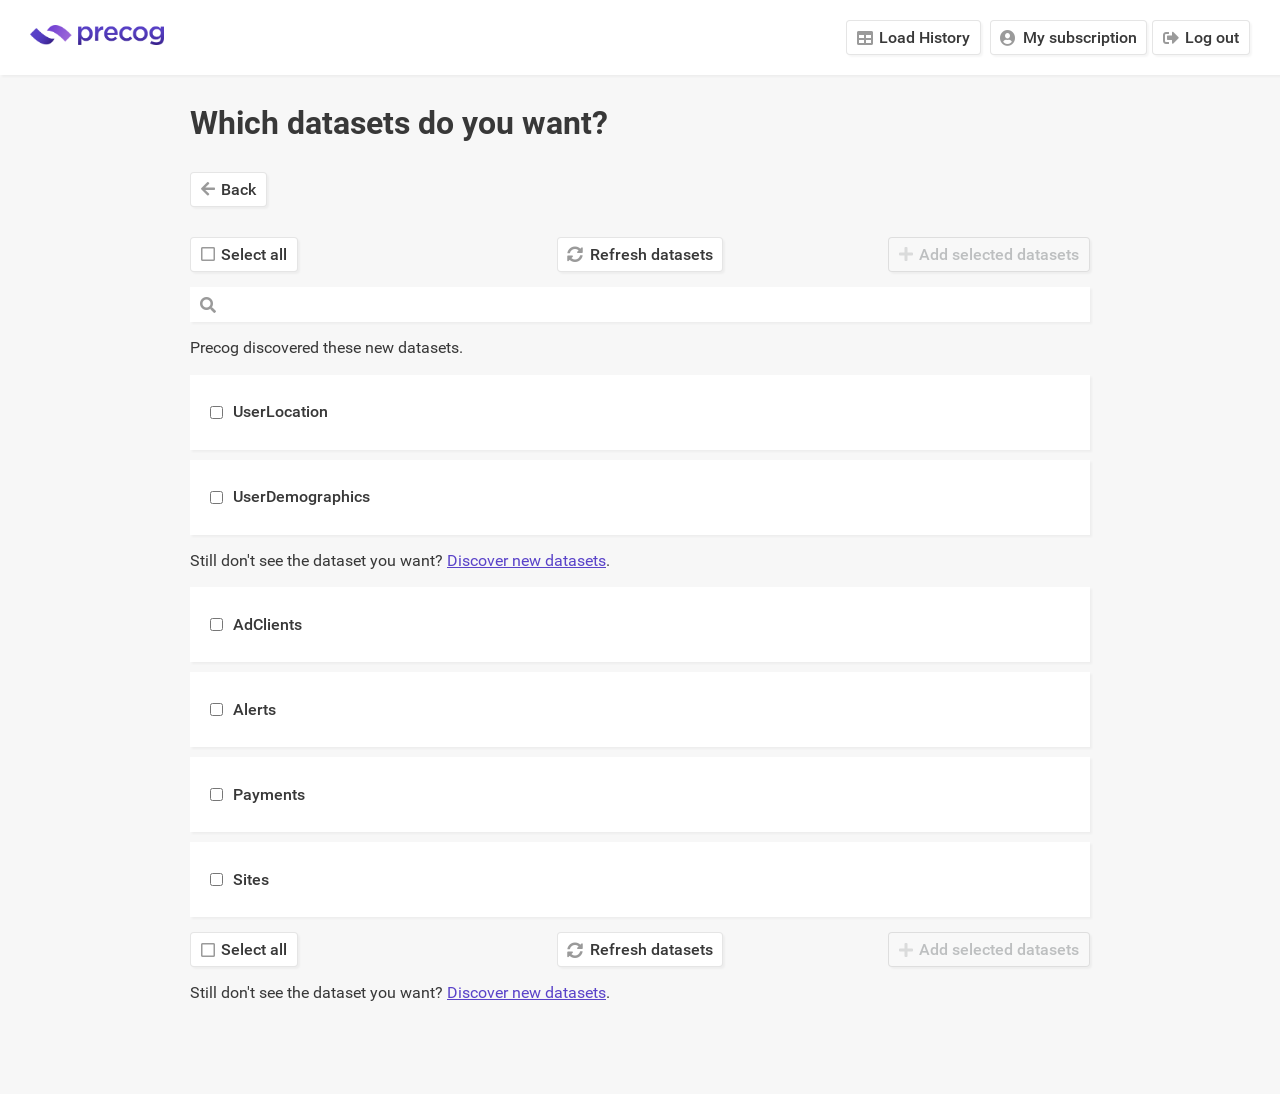
==== after-refresh-new-datasets.html @ da0a00f9 "Remove product information from steps. Add new dataset discovery after refresh in ui" ====
<!DOCTYPE html>
<html lang="en">
  <head>
    <meta charset="UTF-8" />
    <meta name="viewport" content="width=device-width, initial-scale=1.0" />
    <title>New Dataset Mock-Up</title>
    <link rel="stylesheet" type="text.css" href="./scss/_normalize.css" />
    <link rel="stylesheet" href="./scss/main.css" />
    <link rel="stylesheet" href="./scss/fonts.css" />
    <link rel="stylesheet" href="./scss/fontawesome-all.css" />
    <link rel="stylesheet" href="./scss/google.css" />
  </head>
  <body>
    <div class="Header">
      <div class="Logo">
        <img class="Logo-img" src="img/precog-logo.png" />
      </div>
      <div class="ButtonGroup">
        <a class="Button button" href="load-history-full.html"
          ><i class="Icon fas fa-table"></i>Load History</a
        >
        <button class="Button">
          <i class="Icon fas fa-user-circle"></i>My subscription</button
        ><button class="Button">
          <i class="Icon fas fa-sign-out-alt"></i>Log out
        </button>
      </div>
    </div>
    <div class="Page">
      <div class="PipelineAddDatasetsPage">
        <div class="DatasetSelection">
          <div class="Container">
            <h1>Which datasets do you want?</h1>
            <div class="Group">
              <a class="Button button" type="button" href="">
                <i class="Icon fas fa-arrow-left"></i>Back
              </a>
              <div class="ButtonGroup">
                <!-- <a class="Button button" type="button" href="new-dataset.html">
                  <i class="Icon fas fa-plus"></i>Request new datasets
                </a> -->
              </div>
            </div>
          </div>
          <div class="DatasetSelection">
            <div class="Container">
              <div class="DatasetSelection-buttons">
                <div class="DatasetSelection-button">
                  <button class="Button" type="button">
                    <i class="Icon far fa-square"></i>Select all
                  </button>
                </div>
                <div class="DatasetSelection-button">
                  <button class="Button" type="button">
                    <i class="Icon fas fa-sync-alt"></i>Refresh datasets
                  </button>
                </div>
                <div class="DatasetSelection-button">
                  <button class="Button" type="button" disabled="">
                    <i class="Icon fas fa-plus"></i>Add selected datasets
                  </button>
                </div>
              </div>

              <form class="SearchFilter">
                <i
                  class="Icon fas fa-search SearchFilter-icon"
                  style="padding-top: 1rem"
                ></i
                ><input class="Input SearchFilter-input" />
              </form>

              <!-- <p>
                Precog discovered <strong>{2}</strong> new datasets. Still don't see the dataset you want?
                <a class="" href="refresh.html">Discover new datasets</a>.
              </p> -->

              <p>
                Precog discovered these new datasets. 
              </p>

              <div class="BoxList">
                <label class="Box"
                  ><div class="Box-group">
                    <input class="Box-checkbox" type="checkbox" /><span
                      class="Box-title"
                      >UserLocation</span
                    >
                  </div></label
                ><label class="Box"
                  ><div class="Box-group">
                    <input class="Box-checkbox" type="checkbox" /><span
                      class="Box-title"
                      >UserDemographics</span
                    >
                  </div></label
                >
              </div>
              <p>
                Still don't see the dataset you want?
                <a class="" href="use-case-1.html"">Discover new datasets</a>.
              </p>

              <div class="BoxList">
                <label class="Box"
                  ><div class="Box-group">
                    <input class="Box-checkbox" type="checkbox" /><span
                      class="Box-title"
                      >AdClients</span
                    >
                  </div></label
                ><label class="Box"
                  ><div class="Box-group">
                    <input class="Box-checkbox" type="checkbox" /><span
                      class="Box-title"
                      >Alerts</span
                    >
                  </div></label
                ><label class="Box"
                  ><div class="Box-group">
                    <input class="Box-checkbox" type="checkbox" /><span
                      class="Box-title"
                      >Payments</span
                    >
                  </div></label
                ><label class="Box"
                  ><div class="Box-group">
                    <input class="Box-checkbox" type="checkbox" /><span
                      class="Box-title"
                      >Sites</span
                    >
                  </div></label
                >
              </div>
              <div class="DatasetSelection-buttons">
                <div class="DatasetSelection-button">
                  <button class="Button" type="button">
                    <i class="Icon far fa-square"></i>Select all
                  </button>
                </div>
                <div class="DatasetSelection-button">
                  <button class="Button" type="button">
                    <i class="Icon fas fa-sync-alt"></i>Refresh datasets
                  </button>
                </div>
                <div class="DatasetSelection-button">
                  <button class="Button" type="button" disabled="">
                    <i class="Icon fas fa-plus"></i>Add selected datasets
                  </button>
                </div>
              </div>
              <p>
                Still don't see the dataset you want?
                <a class="" href="use-case-1.html">Discover new datasets</a>.
              </p>
              </p>
            </div>
          </div>
        </div>
      </div>
    </div>
  </body>
</html>
---- scss/fonts.css ----
@font-face {
  font-family: "Roboto";
  font-style: normal;
  font-weight: 100;
  src: local("Roboto Thin"), local("Roboto-Thin"), url("fonts/Roboto-Thin.woff2") format("woff2");
}
@font-face {
  font-family: "Roboto";
  font-style: italic;
  font-weight: 100;
  src: local("Roboto ThinItalic"), local("Roboto-ThinItalic"), url("fonts/Roboto-ThinItalic.woff2") format("woff2");
}
@font-face {
  font-family: "Roboto";
  font-style: normal;
  font-weight: 300;
  src: local("Roboto Light"), local("Roboto-Light"), url("fonts/Roboto-Light.woff2") format("woff2");
}
@font-face {
  font-family: "Roboto";
  font-style: italic;
  font-weight: 300;
  src: local("Roboto LightItalic"), local("Roboto-LightItalic"), url("fonts/Roboto-LightItalic.woff2") format("woff2");
}
@font-face {
  font-family: "Roboto";
  font-style: normal;
  font-weight: 400;
  src: local("Roboto Regular"), local("Roboto-Regular"), url("fonts/Roboto-Regular.woff2") format("woff2");
}
@font-face {
  font-family: "Roboto";
  font-style: italic;
  font-weight: 400;
  src: local("Roboto Regular Italic"), local("Roboto-RegularItalic"), url("fonts/Roboto-RegularItalic.woff2") format("woff2");
}
@font-face {
  font-family: "Roboto";
  font-style: normal;
  font-weight: 500;
  src: local("Roboto Medium"), local("Roboto-Medium"), url("fonts/Roboto-Medium.woff2") format("woff2");
}
@font-face {
  font-family: "Roboto";
  font-style: italic;
  font-weight: 500;
  src: local("Roboto Medium Italic"), local("Roboto-MediumItalic"), url("fonts/Roboto-MediumItalic.woff2") format("woff2");
}
@font-face {
  font-family: "Roboto";
  font-style: normal;
  font-weight: 700;
  src: local("Roboto Bold"), local("Roboto-Bold"), url("fonts/Roboto-Bold.woff2") format("woff2");
}
@font-face {
  font-family: "Roboto";
  font-style: italic;
  font-weight: 700;
  src: local("Roboto Bold Italic"), local("Roboto-BoldItalic"), url("fonts/Roboto-BoldItalic.woff2") format("woff2");
}
@font-face {
  font-family: "Roboto";
  font-style: normal;
  font-weight: 900;
  src: local("Roboto Black"), local("Roboto-Black"), url("fonts/Roboto-Black.woff2") format("woff2");
}
@font-face {
  font-family: "Roboto";
  font-style: italic;
  font-weight: 900;
  src: local("Roboto Black Italic"), local("Roboto-BlackItalic"), url("fonts/Roboto-BlackItalic.woff2") format("woff2");
}

/*# sourceMappingURL=_fonts.css.map */
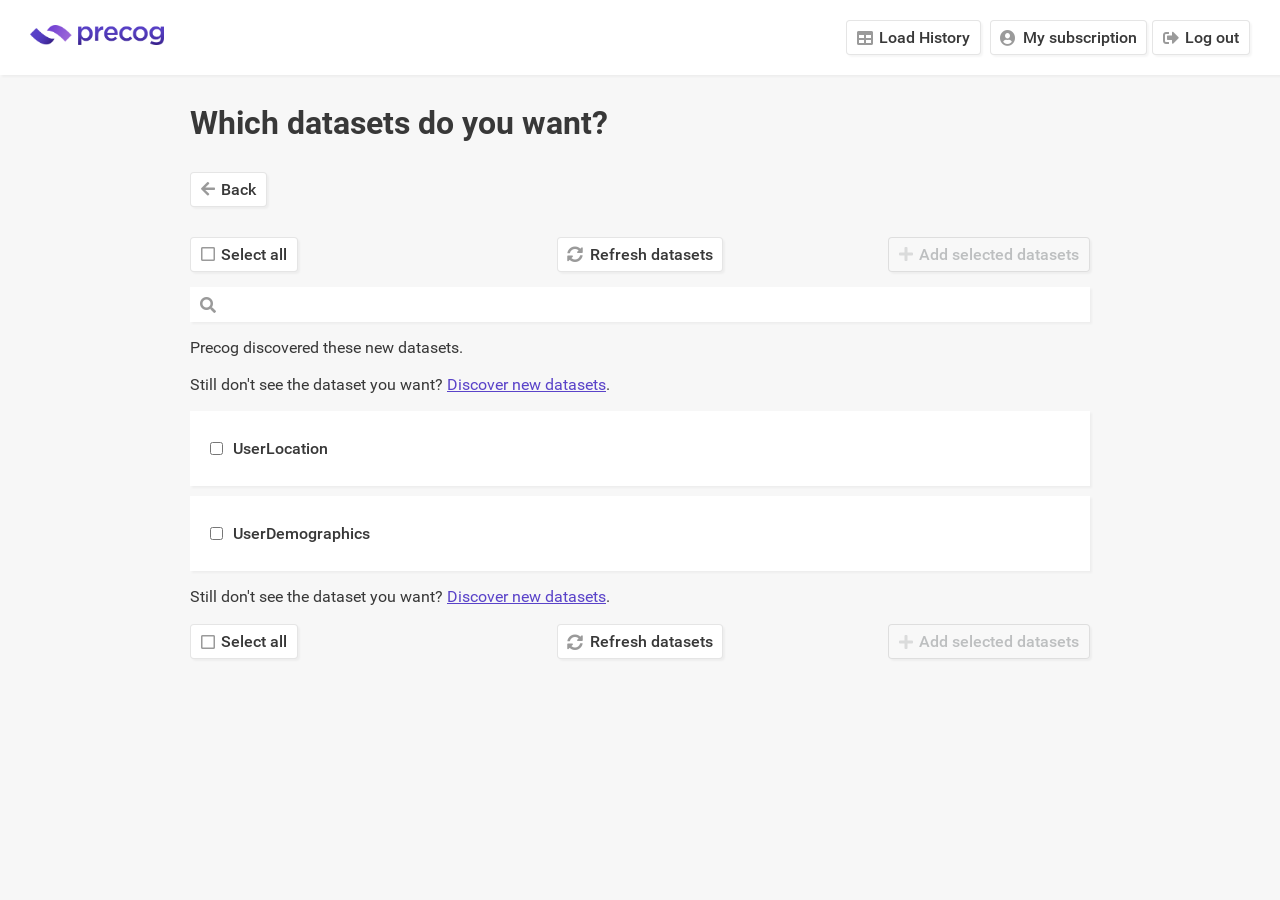
==== commit 8b79e98c: "Add initial step. Check plurals, grammar, and spelling" ====
--- a/after-refresh-new-datasets.html
+++ b/after-refresh-new-datasets.html
@@ -78,6 +78,9 @@
               <p>
                 Precog discovered these new datasets. 
               </p>
+              <p>Still don't see the dataset you want?
+                <a class="" href="initial-step-1.html"">Discover new datasets</a>.
+              </p>
 
               <div class="BoxList">
                 <label class="Box"
@@ -96,12 +99,11 @@
                   </div></label
                 >
               </div>
-              <p>
-                Still don't see the dataset you want?
-                <a class="" href="use-case-1.html"">Discover new datasets</a>.
+              <p>Still don't see the dataset you want?
+                <a class="" href="initial-step-1.html"">Discover new datasets</a>.
               </p>
 
-              <div class="BoxList">
+              <!-- <div class="BoxList">
                 <label class="Box"
                   ><div class="Box-group">
                     <input class="Box-checkbox" type="checkbox" /><span
@@ -131,7 +133,7 @@
                     >
                   </div></label
                 >
-              </div>
+              </div> -->
               <div class="DatasetSelection-buttons">
                 <div class="DatasetSelection-button">
                   <button class="Button" type="button">
@@ -149,10 +151,10 @@
                   </button>
                 </div>
               </div>
-              <p>
-                Still don't see the dataset you want?
-                <a class="" href="use-case-1.html">Discover new datasets</a>.
-              </p>
+              <!-- <p>
+                
+                <a class="" href="use-case-1.html">Still don't see the dataset you want?</a>.
+              </p> -->
               </p>
             </div>
           </div>
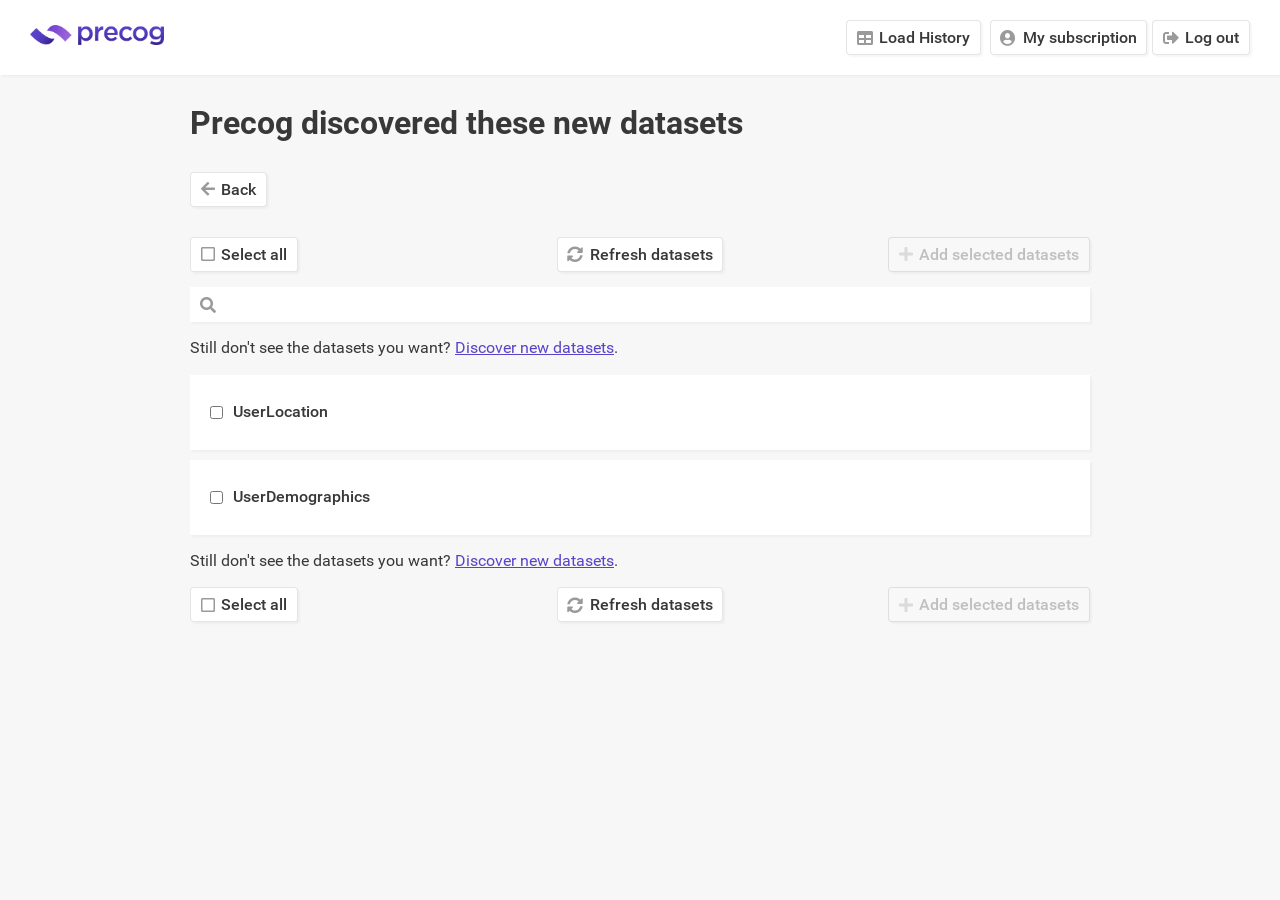
==== commit d74fc8ce: "Change UI header for refresh discovered new datasets" ====
--- a/after-refresh-new-datasets.html
+++ b/after-refresh-new-datasets.html
@@ -30,7 +30,7 @@
       <div class="PipelineAddDatasetsPage">
         <div class="DatasetSelection">
           <div class="Container">
-            <h1>Which datasets do you want?</h1>
+            <h1>Precog discovered these new datasets</h1>
             <div class="Group">
               <a class="Button button" type="button" href="">
                 <i class="Icon fas fa-arrow-left"></i>Back
@@ -70,15 +70,7 @@
                 ><input class="Input SearchFilter-input" />
               </form>
 
-              <!-- <p>
-                Precog discovered <strong>{2}</strong> new datasets. Still don't see the dataset you want?
-                <a class="" href="refresh.html">Discover new datasets</a>.
-              </p> -->
-
-              <p>
-                Precog discovered these new datasets. 
-              </p>
-              <p>Still don't see the dataset you want?
+              <p>Still don't see the datasets you want?
                 <a class="" href="initial-step-1.html"">Discover new datasets</a>.
               </p>
 
@@ -99,7 +91,7 @@
                   </div></label
                 >
               </div>
-              <p>Still don't see the dataset you want?
+              <p>Still don't see the datasets you want?
                 <a class="" href="initial-step-1.html"">Discover new datasets</a>.
               </p>
 
